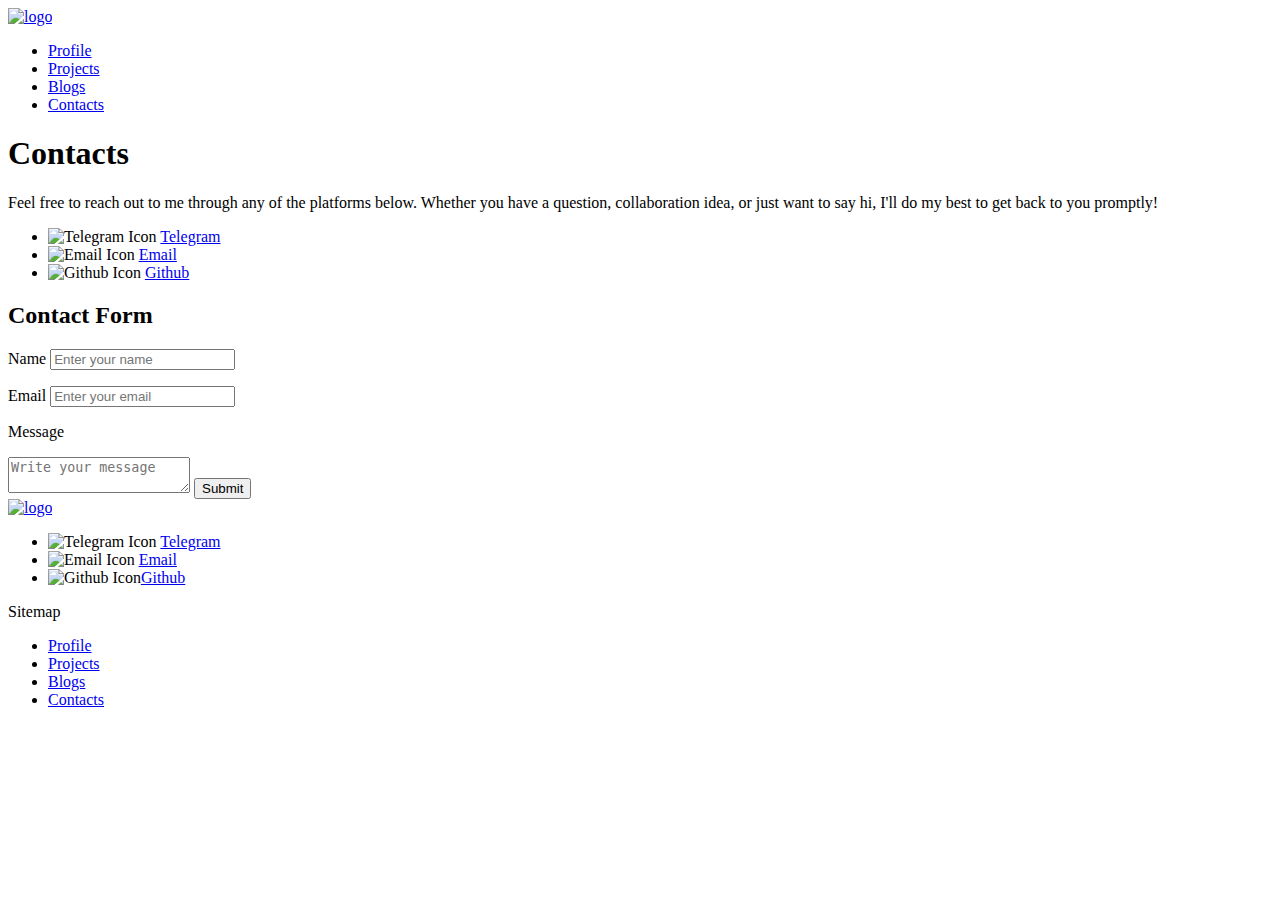
==== src/contact.html @ db8f898f "Finished contacts page Html" ====
<!DOCTYPE html>
<html lang="en">
<head>
    <meta charset="UTF-8">
    <meta name="viewport" content="width=device-width, initial-scale=1.0">
    <title>Contacts</title>
</head>
<body>
    <header class="header">
        <a href="home.html" class="logo-link">
            <img class="logo header-logo" src="/src/images/logo-light.jpg" width="80" alt="logo">
        </a>
        <nav class="header-nav">
            <ul class="header-nav-list">
                <li class="header-nav-list-item"><a href="profile.html">Profile</a></li>
                <li class="header-nav-list-item"><a href="projects.html">Projects</a></li>
                <li class="header-nav-list-item"><a href="blog.html">Blogs</a></li>
                <li class="header-nav-list-item"><a href="contact.html">Contacts</a></li>
            </ul>
        </nav>
    </header>

    <main>
        <h1>Contacts</h1>
        <p>Feel free to reach out to me through any of the platforms below. Whether you have a question, collaboration idea, or just want to say hi, I'll do my best to get back to you promptly!</p>

        <section class="contact-list">
            <ul>
                <li class="contact-list-item"><img src="/src/images/telegram-icon.png" height="30px" alt="Telegram Icon"> <a href="https://t.me/Mendokusai_79" target="_blank" title="@Mendokusai_79">Telegram</a></li>
                <li class="contact-list-item"><img src="/src/images/mail-icon.png" height="30px" alt="Email Icon"> <a href="mailto:login.new.world@gmail.com" title="login.new.world@gmail.com">Email</a></li>
                <li class="contact-list-item"><img src="/src/images/github-icon.png" height="30px" alt="Github Icon"> <a href="https://github.com/Benji-demo/" target="_blank" title="https://github.com/Benji-demo/">Github</a></li>
            </ul>
        </section>

        <section class="contact-form">
            <h2>Contact Form</h2>
            <form>
                <p><label for="name">Name</label>
                <input name="name" type="text" id="name" placeholder="Enter your name" required></p>
                <p><label for="email">Email</label>
                <input name="email" type="email" id="email" placeholder="Enter your email" required></p>
                <p><label for="message">Message</label></p>
                <textarea name="message" id="message" placeholder="Write your message" maxlength=1000 required></textarea>
                <button type="submit">Submit</button>
            </form>
        </section>
    </main>

    <footer>
        <a href="home.html" class="logo-link">
            <img class="logo footer-logo" src="/src/images/logo-dark.jpg" width="80" alt="logo">
        </a>
        <div class="footer-section">
            <ul class="footer-contacts">
                <li><img class="icon" src="/src/images/telegram-icon.png" height="30" alt="Telegram Icon"> <a href="https://t.me/Mendokusai_79" target="_blank" title="@Mendokusai_79">Telegram</a></li>
                <li><img class="icon" src="/src/images/mail-icon.png" height="30" alt="Email Icon"> <a href="mailto:login.new.world@gmail.com" title="login.new.world@gmail.com">Email</a> </li>
                <li><img class="icon" src="/src/images/github-icon.png" height="30" alt="Github Icon"><a href="https://github.com/Benji-demo/" target="_blank" title="https://github.com/Benji-demo/">Github</a> </li>
            </ul>
        </div>
        <div class="footer-nav">
            <p class="footer-nav-title">Sitemap</p>
            <ul class="footer-nav-list">
                <li class="footer-nav-list-item"><a href="profile.html">Profile</a></li>
                <li class="footer-nav-list-item"><a href="projects.html">Projects</a></li>
                <li class="footer-nav-list-item"><a href="blog.html">Blogs</a></li>
                <li class="footer-nav-list-item"><a href="contact.html">Contacts</a></li>
            </ul>
        </div>
    </footer>
</body>
</html>
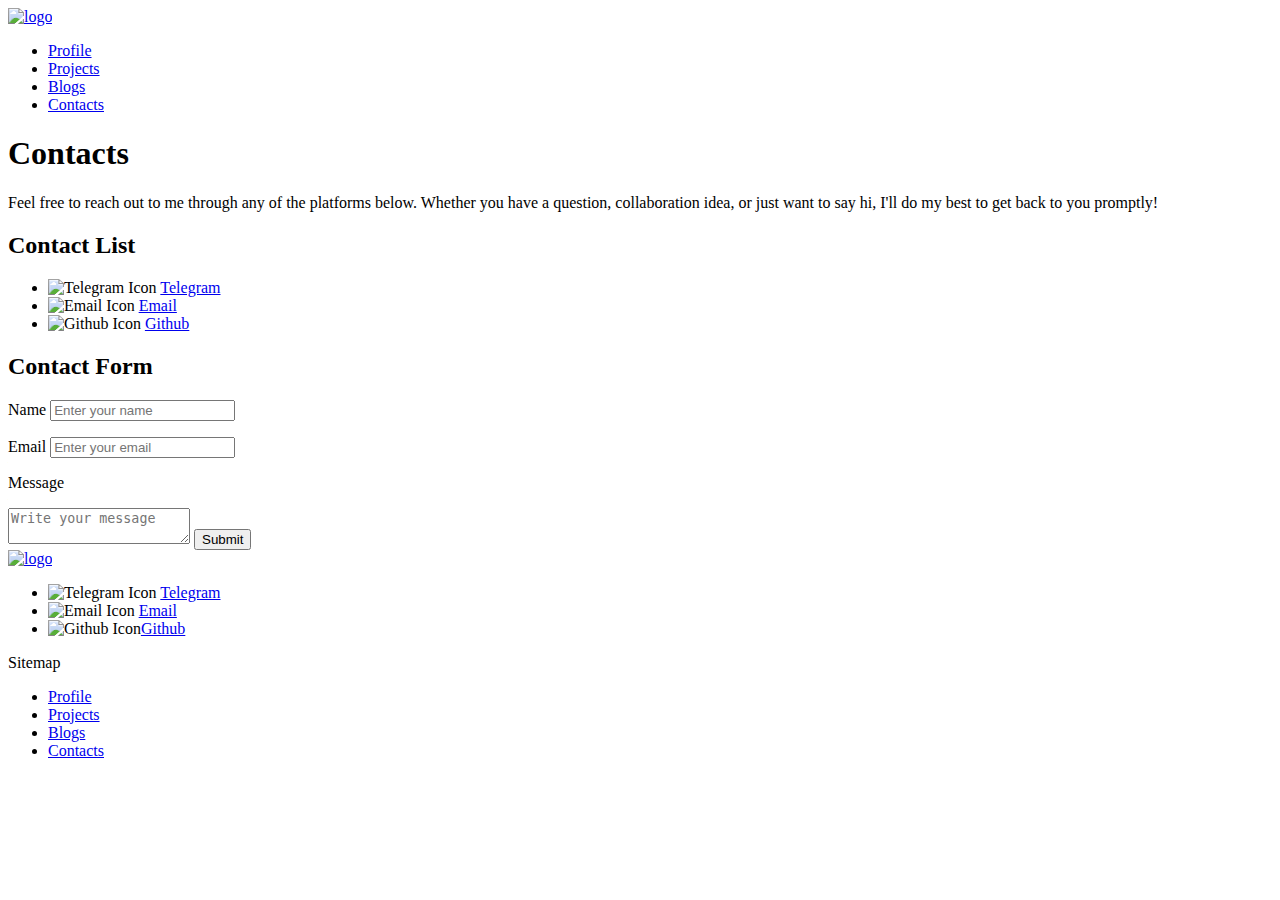
==== commit c9cb56a4: "Finished uplaoding and linking projects, images and videos to the html" ====
--- a/src/contact.html
+++ b/src/contact.html
@@ -25,10 +25,11 @@
         <p>Feel free to reach out to me through any of the platforms below. Whether you have a question, collaboration idea, or just want to say hi, I'll do my best to get back to you promptly!</p>
 
         <section class="contact-list">
+            <h2>Contact List</h2>
             <ul>
-                <li class="contact-list-item"><img src="/src/images/telegram-icon.png" height="30px" alt="Telegram Icon"> <a href="https://t.me/Mendokusai_79" target="_blank" title="@Mendokusai_79">Telegram</a></li>
-                <li class="contact-list-item"><img src="/src/images/mail-icon.png" height="30px" alt="Email Icon"> <a href="mailto:login.new.world@gmail.com" title="login.new.world@gmail.com">Email</a></li>
-                <li class="contact-list-item"><img src="/src/images/github-icon.png" height="30px" alt="Github Icon"> <a href="https://github.com/Benji-demo/" target="_blank" title="https://github.com/Benji-demo/">Github</a></li>
+                <li class="contact-list-item"><img src="/src/images/telegram-icon.png" height="30" alt="Telegram Icon"> <a href="https://t.me/Mendokusai_79" target="_blank" title="@Mendokusai_79">Telegram</a></li>
+                <li class="contact-list-item"><img src="/src/images/mail-icon.png" height="30" alt="Email Icon"> <a href="mailto:login.new.world@gmail.com" title="login.new.world@gmail.com">Email</a></li>
+                <li class="contact-list-item"><img src="/src/images/github-icon.png" height="30" alt="Github Icon"> <a href="https://github.com/Benji-demo/" target="_blank" title="https://github.com/Benji-demo/">Github</a></li>
             </ul>
         </section>
 
@@ -68,4 +69,4 @@
         </div>
     </footer>
 </body>
-</html>
+</html>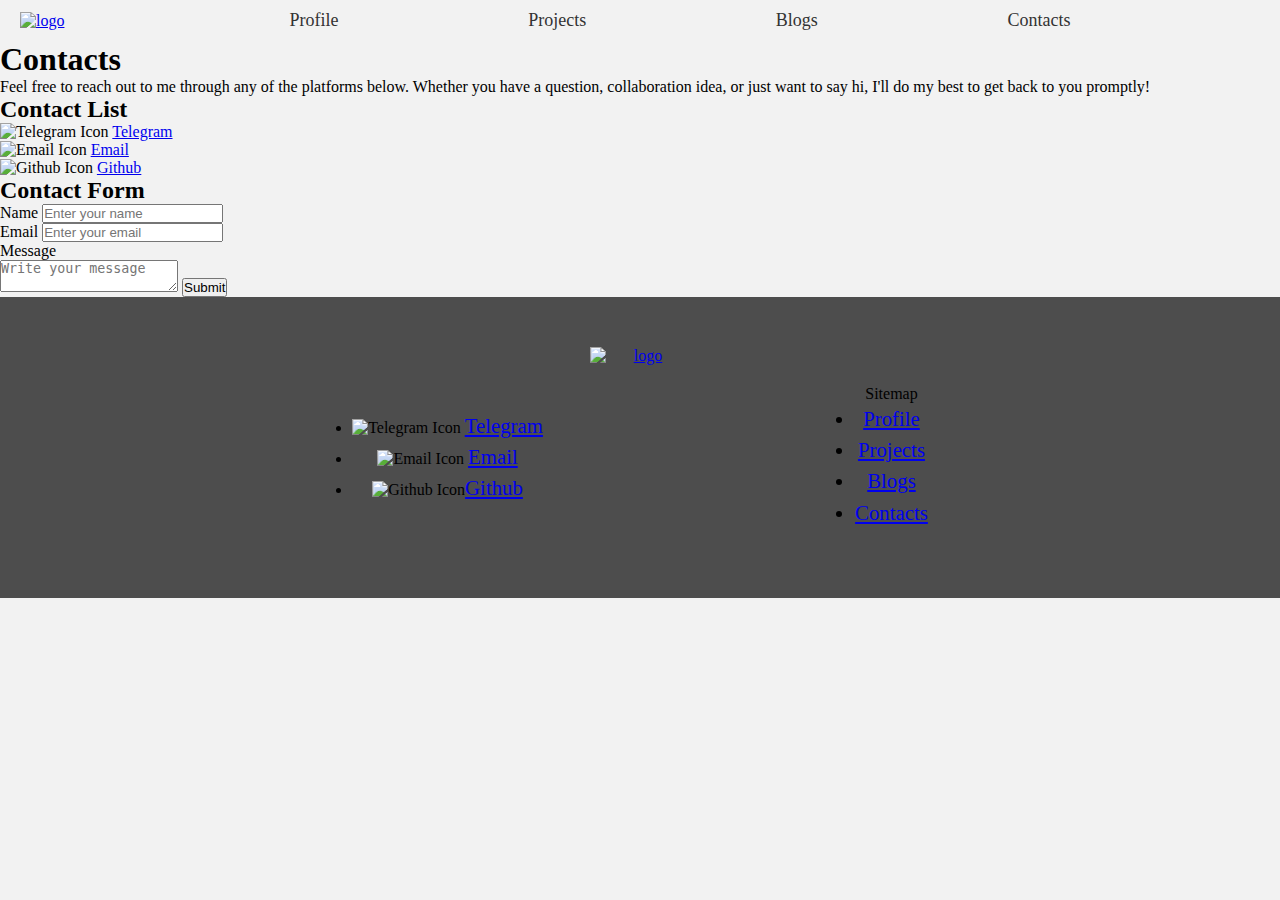
==== commit 9dc1e6fa: "added some styles and edited html classes to incorporate them" ====
--- a/src/contact.html
+++ b/src/contact.html
@@ -3,6 +3,7 @@
 <head>
     <meta charset="UTF-8">
     <meta name="viewport" content="width=device-width, initial-scale=1.0">
+    <link href="styles.css" rel="stylesheet">
     <title>Contacts</title>
 </head>
 <body>
@@ -49,23 +50,25 @@
 
     <footer>
         <a href="home.html" class="logo-link">
-            <img class="logo footer-logo" src="/src/images/logo-dark.jpg" width="80" alt="logo">
+            <img class="logo footer-logo" src="/src/images/logo-dark.jpg" width="100" alt="logo">
         </a>
-        <div class="footer-section">
-            <ul class="footer-contacts">
-                <li><img class="icon" src="/src/images/telegram-icon.png" height="30" alt="Telegram Icon"> <a href="https://t.me/Mendokusai_79" target="_blank" title="@Mendokusai_79">Telegram</a></li>
-                <li><img class="icon" src="/src/images/mail-icon.png" height="30" alt="Email Icon"> <a href="mailto:login.new.world@gmail.com" title="login.new.world@gmail.com">Email</a> </li>
-                <li><img class="icon" src="/src/images/github-icon.png" height="30" alt="Github Icon"><a href="https://github.com/Benji-demo/" target="_blank" title="https://github.com/Benji-demo/">Github</a> </li>
-            </ul>
-        </div>
-        <div class="footer-nav">
-            <p class="footer-nav-title">Sitemap</p>
-            <ul class="footer-nav-list">
-                <li class="footer-nav-list-item"><a href="profile.html">Profile</a></li>
-                <li class="footer-nav-list-item"><a href="projects.html">Projects</a></li>
-                <li class="footer-nav-list-item"><a href="blog.html">Blogs</a></li>
-                <li class="footer-nav-list-item"><a href="contact.html">Contacts</a></li>
-            </ul>
+        <div class="footer-content">
+            <div class="footer-section">
+                <ul class="footer-contacts">
+                    <li><img class="icon" src="/src/images/telegram-icon.png" height="30" alt="Telegram Icon"> <a class="big-text" href="https://t.me/Mendokusai_79" target="_blank" title="@Mendokusai_79">Telegram</a></li>
+                    <li><img class="icon" src="/src/images/mail-icon.png" height="30" alt="Email Icon"> <a class="big-text" href="mailto:login.new.world@gmail.com" title="login.new.world@gmail.com">Email</a> </li>
+                    <li><img class="icon" src="/src/images/github-icon.png" height="30" alt="Github Icon"><a class="big-text" href="https://github.com/Benji-demo/" target="_blank" title="https://github.com/Benji-demo/">Github</a> </li>
+                </ul>
+            </div>
+            <div class="footer-nav">
+                <p class="footer-nav-title">Sitemap</p>
+                <ul class="footer-nav-list">
+                    <li class="footer-nav-list-item big-text"><a href="profile.html">Profile</a></li>
+                    <li class="footer-nav-list-item big-text"><a href="projects.html">Projects</a></li>
+                    <li class="footer-nav-list-item big-text"><a href="blog.html">Blogs</a></li>
+                    <li class="footer-nav-list-item big-text"><a href="contact.html">Contacts</a></li>
+                </ul>
+            </div>
         </div>
     </footer>
 </body>
--- a/src/styles.css
+++ b/src/styles.css
@@ -0,0 +1,220 @@
+*{
+    margin: 0;
+    padding: 0;
+    box-sizing: border-box;
+    
+}
+
+html, body {
+    height: 100%;
+    background-color: #F2F2F2;
+}
+/* 
+.font-normal { 
+    font-family: "sans-serif"; 
+    font-weight: bold; 
+    font-size: 30px; 
+    color: #090; 
+    text-align: center; 
+    font-style: normal; 
+    font-variant: normal; 
+} */
+
+/* reusables */
+.title {
+    font-size: 3rem;
+    margin-bottom: 10px;
+}
+
+.h2 {
+    font-size: 2rem;
+    margin-bottom: 10px;
+}
+
+.big-text {
+    font-size: 1.3rem;
+    max-width: 600px;
+    line-height: 1.5;
+}
+
+.round-border{
+    border-radius: 10px;
+}
+
+.remove-list-style {
+    list-style: none;
+}
+
+
+
+
+
+
+.home-bg-image { 
+    background-image: url("/src/images/img4-gray.jpg");
+    background-size: cover; 
+    background-position: center top; 
+    background-repeat: no-repeat; 
+    min-height: 100vh; 
+    width: 100%; 
+}
+
+/* header is made flex here and it has a link and the list */
+.header {
+    display: flex;
+    align-items: center;
+    padding: 10px 20px;
+    width: 100vw;
+}
+
+.logo-container {
+    flex: 0 0 70vw;
+}
+
+.logo-link{
+    display: inline-flex;
+}
+
+.logo {
+    max-width: 100%;
+    height: auto; 
+}
+
+/* Takes remaining space for nav - link took most space*/
+.header-nav {
+    flex: 1;
+}
+
+/* Nav list item links */
+.header-nav-list {
+    display: flex; 
+    list-style: none; 
+    margin: 0;
+    padding: 0;
+    justify-content: space-evenly;
+}
+
+.header-nav-list-item a {
+    text-decoration: none; 
+    color: #333; 
+    font-size: 18px;
+    font-weight: 500;
+    transition: color 0.3s; /* Hover effect */
+}
+
+.header-nav-list-item a:hover {
+    color: #4d4d4d; 
+}
+
+
+.hero-section {
+    display: flex; /* Centers content vertically and horizontally */
+    flex-direction: column;
+    justify-content: center;
+    align-items: center;
+    text-align: center; /* Centers text */
+    color: #262626; /* Text color for contrast */
+    padding: 220px 20px 200px; /* Optional spacing */
+    margin-left: 30vw;
+}
+
+.hero-title {
+    font-size: 3rem;
+    margin-bottom: 10px;
+}
+
+.hero-description {
+    font-size: 1.2rem;
+    max-width: 600px;
+    line-height: 1.5;
+}
+
+.profile-section {
+    display: flex;
+    flex-direction: row;
+    justify-content: space-evenly;
+    align-items: center;
+    text-align: center;
+    padding: 50px 20px;
+}
+
+.profile-picture {
+    border-radius: 50%;
+    object-fit: cover;
+}
+
+.projects-section {
+    background-color: #737373;
+    display: flex;
+    flex-direction: column;
+    justify-content: center;
+    align-items: center;
+    text-align: center;
+    padding: 50px 20px;
+}
+
+.projects-container {
+    display: flex;
+    justify-content: space-evenly;
+    align-items: center;
+    text-align:start;
+    padding: 20px;
+}
+
+.project-card{
+    padding: 30px;
+}
+.project-card img {
+    width: 100%;
+    height: auto;    
+}
+
+.blogs-section {
+    display: flex;
+    flex-direction: column;
+    justify-content: center;
+    align-items: center;
+    text-align: center;
+    padding: 50px 20px;
+}
+
+.blogs-container {
+    display: flex;
+    flex-wrap: wrap;
+    align-items: center;
+    text-align:start;
+    padding: 0 50px 0 80px;
+}
+
+.blog {
+    padding: 40px;
+    width: 600px;
+}
+
+.blog a{
+    text-decoration: none;
+    color:#262626
+}
+
+footer{
+    background-color: #4D4D4D;
+    text-align: center;
+    padding: 50px 20px;
+}
+
+.footer-content {
+    display: flex;
+    justify-content: space-evenly;
+    align-items: center;
+    text-align: center;
+    padding: 20px;
+}
+
+
+.footer-content{
+
+}
+
+.footer-nav{
+
+}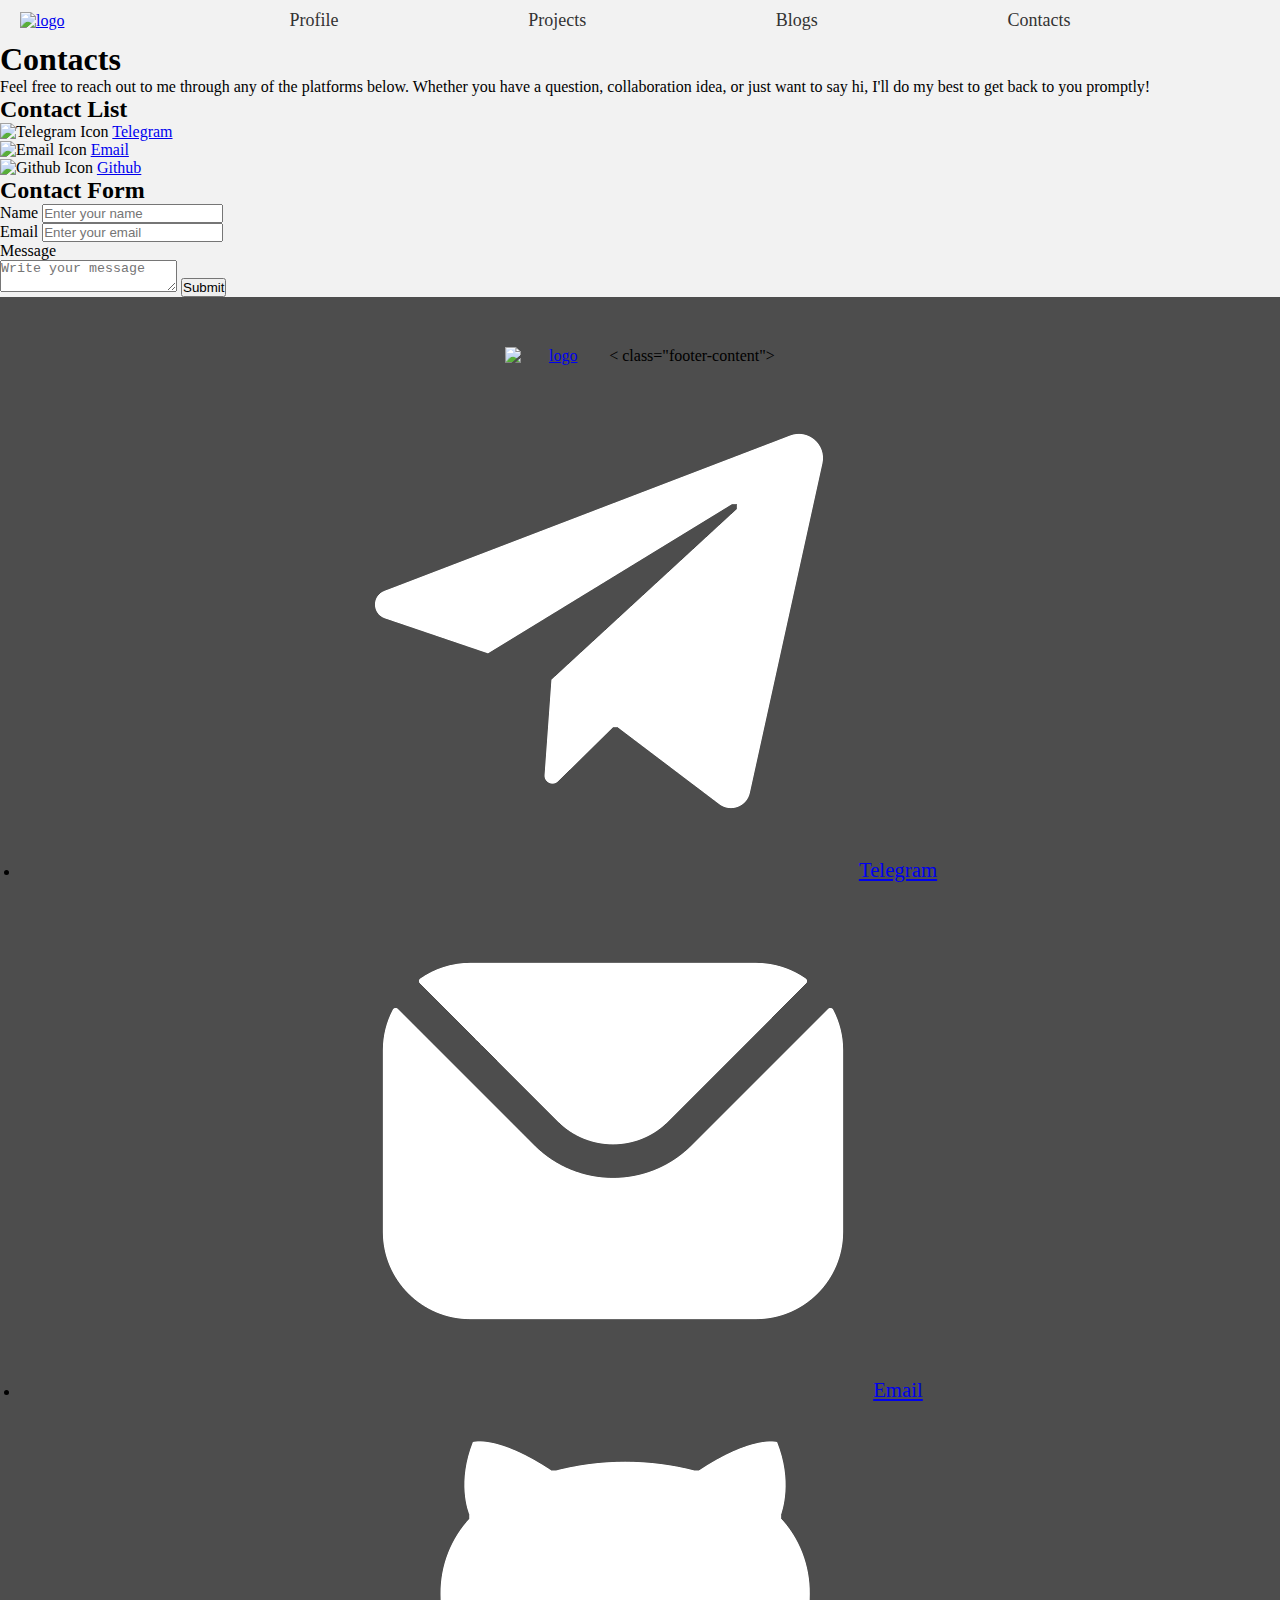
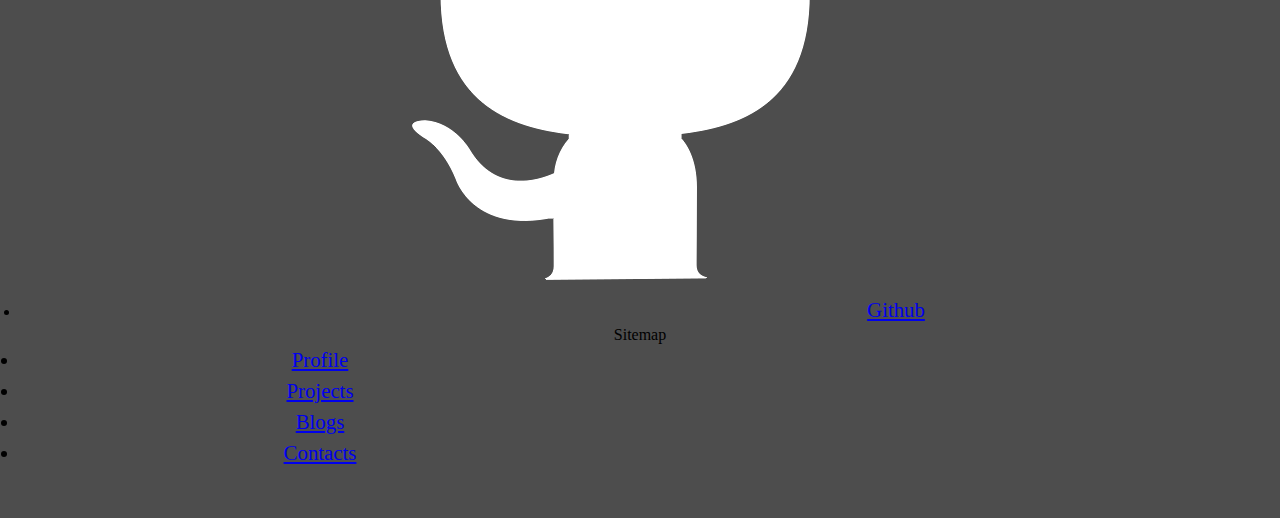
==== commit 250e8073: "footer classes update" ====
--- a/src/contact.html
+++ b/src/contact.html
@@ -52,14 +52,12 @@
         <a href="home.html" class="logo-link">
             <img class="logo footer-logo" src="/src/images/logo-dark.jpg" width="100" alt="logo">
         </a>
-        <div class="footer-content">
-            <div class="footer-section">
+        < class="footer-content">
                 <ul class="footer-contacts">
-                    <li><img class="icon" src="/src/images/telegram-icon.png" height="30" alt="Telegram Icon"> <a class="big-text" href="https://t.me/Mendokusai_79" target="_blank" title="@Mendokusai_79">Telegram</a></li>
-                    <li><img class="icon" src="/src/images/mail-icon.png" height="30" alt="Email Icon"> <a class="big-text" href="mailto:login.new.world@gmail.com" title="login.new.world@gmail.com">Email</a> </li>
-                    <li><img class="icon" src="/src/images/github-icon.png" height="30" alt="Github Icon"><a class="big-text" href="https://github.com/Benji-demo/" target="_blank" title="https://github.com/Benji-demo/">Github</a> </li>
+                    <li><img class="icon" src="/src/images/telegram-icon-light.png" alt="Telegram Icon"> <a class="big-text" href="https://t.me/Mendokusai_79" target="_blank" title="@Mendokusai_79">Telegram</a></li>
+                    <li><img class="icon" src="/src/images/mail-icon-light.png" alt="Email Icon"> <a class="big-text" href="mailto:login.new.world@gmail.com" title="login.new.world@gmail.com">Email</a> </li>
+                    <li><img class="icon" src="/src/images/github-icon-light.png" alt="Github Icon"><a class="big-text" href="https://github.com/Benji-demo/" target="_blank" title="https://github.com/Benji-demo/">Github</a> </li>
                 </ul>
-            </div>
             <div class="footer-nav">
                 <p class="footer-nav-title">Sitemap</p>
                 <ul class="footer-nav-list">
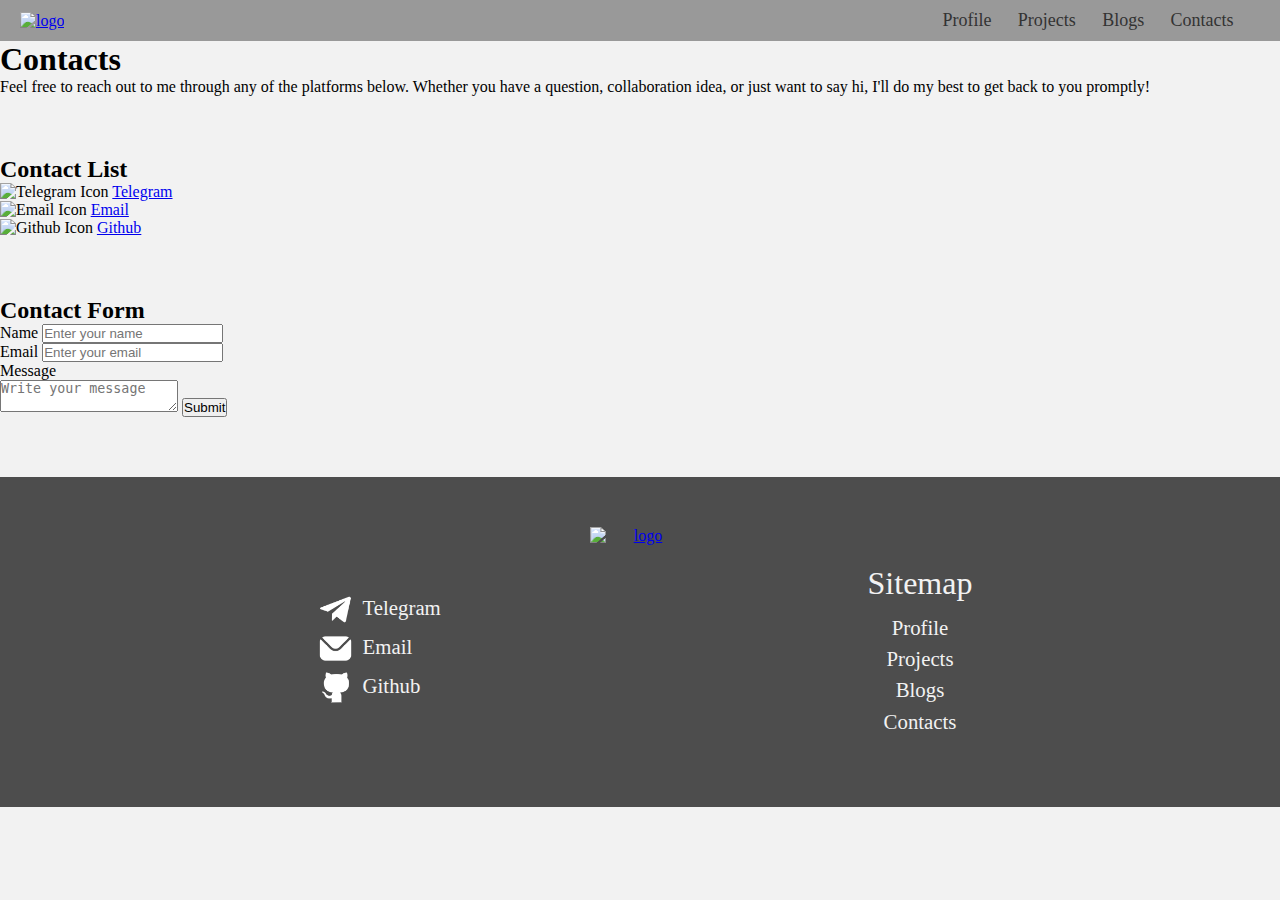
==== commit 4d6eac61: "fixes on header" ====
--- a/src/contact.html
+++ b/src/contact.html
@@ -8,9 +8,11 @@
 </head>
 <body>
     <header class="header">
-        <a href="home.html" class="logo-link">
-            <img class="logo header-logo" src="/src/images/logo-light.jpg" width="80" alt="logo">
-        </a>
+        <div class="logo-container">
+            <a href="home.html" class="logo-container" >
+                <img class="logo header-logo" src="/src/images/logo-dark.jpg" width="80" alt="logo">
+            </a>
+        </div>
         <nav class="header-nav">
             <ul class="header-nav-list">
                 <li class="header-nav-list-item"><a href="profile.html">Profile</a></li>
@@ -52,14 +54,29 @@
         <a href="home.html" class="logo-link">
             <img class="logo footer-logo" src="/src/images/logo-dark.jpg" width="100" alt="logo">
         </a>
-        < class="footer-content">
+        <div class="footer-content">
                 <ul class="footer-contacts">
-                    <li><img class="icon" src="/src/images/telegram-icon-light.png" alt="Telegram Icon"> <a class="big-text" href="https://t.me/Mendokusai_79" target="_blank" title="@Mendokusai_79">Telegram</a></li>
-                    <li><img class="icon" src="/src/images/mail-icon-light.png" alt="Email Icon"> <a class="big-text" href="mailto:login.new.world@gmail.com" title="login.new.world@gmail.com">Email</a> </li>
-                    <li><img class="icon" src="/src/images/github-icon-light.png" alt="Github Icon"><a class="big-text" href="https://github.com/Benji-demo/" target="_blank" title="https://github.com/Benji-demo/">Github</a> </li>
+                    <li>
+                        <div>
+                            <img class="icon" src="/src/images/telegram-icon-light.png" alt="Telegram Icon"> 
+                            <a class="big-text" href="https://t.me/Mendokusai_79" target="_blank" title="@Mendokusai_79">Telegram</a>
+                        </div>
+                    </li>
+                    <li>
+                        <div>
+                            <img class="icon" src="/src/images/mail-icon-light.png" alt="Email Icon"> 
+                            <a class="big-text" href="mailto:login.new.world@gmail.com" title="login.new.world@gmail.com">Email</a>
+                        </div>
+                    </li>
+                    <li>
+                        <div>
+                            <img class="icon" src="/src/images/github-icon-light.png" alt="Github Icon">
+                            <a class="big-text" href="https://github.com/Benji-demo/" target="_blank" title="https://github.com/Benji-demo/">Github</a>
+                        </div>
+                    </li>
                 </ul>
             <div class="footer-nav">
-                <p class="footer-nav-title">Sitemap</p>
+                <p class="footer-nav-title h2">Sitemap</p>
                 <ul class="footer-nav-list">
                     <li class="footer-nav-list-item big-text"><a href="profile.html">Profile</a></li>
                     <li class="footer-nav-list-item big-text"><a href="projects.html">Projects</a></li>
--- a/src/styles.css
+++ b/src/styles.css
@@ -9,6 +9,37 @@
     height: 100%;
     background-color: #F2F2F2;
 }
+
+section{
+    margin: 60px 0;
+}
+
+.container-10{
+    width:83.3vw ;
+    margin: auto;
+}
+
+.container-8{
+    width:66.67vw ;
+    margin: auto;
+}
+
+.container-5{
+    width: 41.67vw;
+    margin: auto;
+    justify-content: center;
+}
+
+.container-4{
+    width: 33.33vw;
+    margin: auto;
+}
+
+.container-3{
+    width: 25vw;
+    margin: auto;
+}
+
 /* 
 .font-normal { 
     font-family: "sans-serif"; 
@@ -60,11 +91,19 @@
 }
 
 /* header is made flex here and it has a link and the list */
-.header {
+.hero-header {
     display: flex;
     align-items: center;
     padding: 10px 20px;
     width: 100vw;
+}
+
+.header {
+    display: flex;
+    align-items: center;
+    padding: 10px 20px;
+    width: 100vw;
+    background-color: #999999;
 }
 
 .logo-container {
@@ -131,11 +170,12 @@
 
 .profile-section {
     display: flex;
-    flex-direction: row;
-    justify-content: space-evenly;
+    justify-content: center;
     align-items: center;
     text-align: center;
     padding: 50px 20px;
+    margin: 60px 0;
+    gap: 10rem;
 }
 
 .profile-picture {
@@ -204,17 +244,102 @@
 
 .footer-content {
     display: flex;
-    justify-content: space-evenly;
-    align-items: center;
-    text-align: center;
+    justify-content: center;
+    align-items: center;
     padding: 20px;
-}
-
-
-.footer-content{
-
-}
-
-.footer-nav{
-
-}+    color: #F2F2F2;
+    gap: 26rem;
+}
+
+
+.footer-contacts{
+    list-style: none;
+}
+
+.footer-contacts li {
+    margin: 0 10px;
+}
+
+.footer-contacts li div {
+    display: inline-flex;
+    width: 124px;
+}
+
+.footer-contacts a {
+    text-decoration: none;
+    color: #F2F2F2;
+}
+
+.footer-contacts img {
+    width: 35px;
+    margin-right: 10px;
+    align-items: center;
+}
+
+
+.footer-nav ul{
+    list-style: none;
+    align-items: center;
+    justify-content: center;
+}
+
+.footer-nav li a {
+    color: #F2F2F2;
+    margin: 0 10px;
+    text-decoration: none;
+}
+
+/* ================  Profile page  ========================== */
+
+.profile-intro{
+    display: flex;
+    align-items: center;
+    justify-content: center;
+    gap: 50px;
+}
+
+.profile-content{
+    width: 600px;
+    text-align: center;
+}
+
+.profile-body{
+    display: flex;
+    justify-content: center;
+    align-items: center;
+    margin: 40px 60px;
+    margin-left: 8.33vw;
+}
+
+.profile-body p{
+    margin: 20px 0px;
+}
+
+.profile-hobbies{
+    flex: 1;
+    margin-left: 12vw;
+
+}
+
+.download-resume{
+    margin-bottom: 60px;
+}
+
+.download-resume a{
+    text-decoration: none;
+    color: #F2F2F2 ;
+}
+
+
+.download-resume p{
+    margin-bottom: 20px;
+}
+
+.button{
+    padding: 0.4rem 0.8rem;
+    background-color:#262626;
+    border-radius: 30px;
+}
+
+/* ================  projects page  ====================== */
+
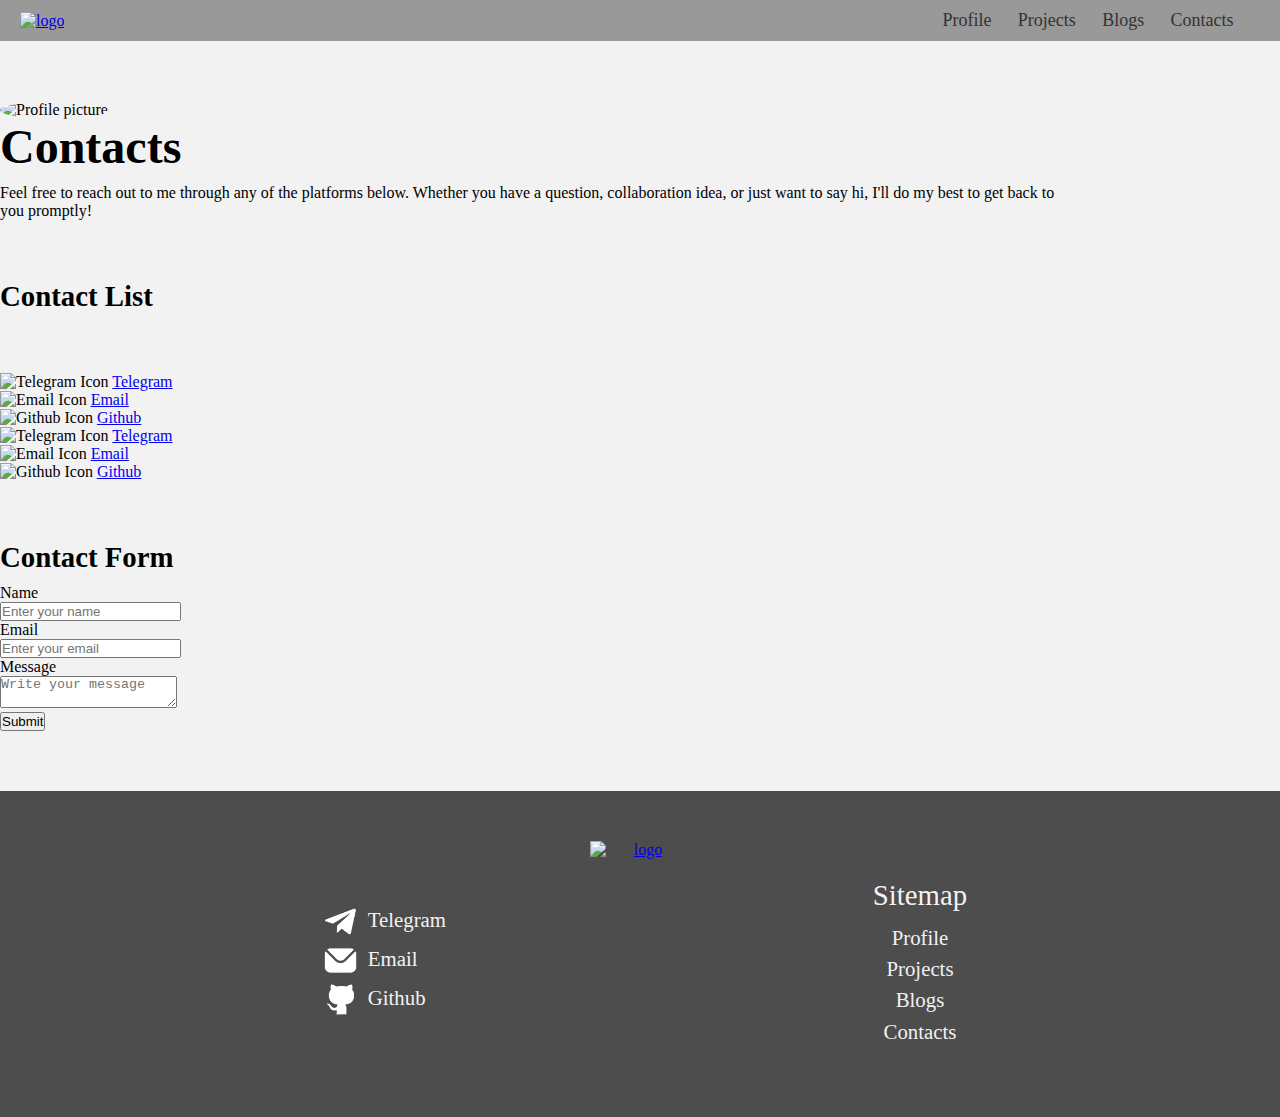
==== commit 4a13e51b: "finished styling" ====
--- a/src/contact.html
+++ b/src/contact.html
@@ -23,28 +23,84 @@
         </nav>
     </header>
 
-    <main>
-        <h1>Contacts</h1>
-        <p>Feel free to reach out to me through any of the platforms below. Whether you have a question, collaboration idea, or just want to say hi, I'll do my best to get back to you promptly!</p>
+    <main class="container-10 m-auto">
+        <section class="contacts-intro">
+            <img class="profile-picture" src="/src/images/img1.jpg" width="300" alt="Profile picture">
+            <div class="contacts-content">
+                <h2 class="title">Contacts</h2>
+                <p>Feel free to reach out to me through any of the platforms below. Whether you have a question, collaboration idea, or just want to say hi, I'll do my best to get back to you promptly!</p>
+            </div>
+        </section>
+        
+        
+        <section class="contact-list">
+            <h2 class="h2">Contact List</h2>
+            <section class="contact-list-container">
+                <ul>
+                    <li class="contact-list-item">
+                        <div>
+                            <img src="/src/images/telegram-icon.png" height="30" alt="Telegram Icon"> <a href="https://t.me/Mendokusai_79" target="_blank" title="@Mendokusai_79">Telegram</a>
+                            
+                        </div>
+                    </li>
+                    <li class="contact-list-item">
+                        <div>
+                            <img src="/src/images/mail-icon.png" height="30" alt="Email Icon"> <a href="mailto:login.new.world@gmail.com" title="login.new.world@gmail.com">Email</a>
+                        </div>
+                    </li>
+                    <li class="contact-list-item">
+                        <div>
+                            <img src="/src/images/github-icon.png" height="30" alt="Github Icon"> <a href="https://github.com/Benji-demo/" target="_blank" title="https://github.com/Benji-demo/">Github</a>
+                        </div>
+                    </li>
+                </ul>
+                
 
-        <section class="contact-list">
-            <h2>Contact List</h2>
-            <ul>
-                <li class="contact-list-item"><img src="/src/images/telegram-icon.png" height="30" alt="Telegram Icon"> <a href="https://t.me/Mendokusai_79" target="_blank" title="@Mendokusai_79">Telegram</a></li>
-                <li class="contact-list-item"><img src="/src/images/mail-icon.png" height="30" alt="Email Icon"> <a href="mailto:login.new.world@gmail.com" title="login.new.world@gmail.com">Email</a></li>
-                <li class="contact-list-item"><img src="/src/images/github-icon.png" height="30" alt="Github Icon"> <a href="https://github.com/Benji-demo/" target="_blank" title="https://github.com/Benji-demo/">Github</a></li>
-            </ul>
+                <ul>
+                    <li class="contact-list-item">
+                        <div>
+                            <img src="/src/images/telegram-icon.png" height="30" alt="Telegram Icon"> <a href="https://t.me/Mendokusai_79" target="_blank" title="@Mendokusai_79">Telegram</a>
+                            
+                        </div>
+                    </li>
+                    <li class="contact-list-item">
+                        <div>
+                            <img src="/src/images/mail-icon.png" height="30" alt="Email Icon"> <a href="mailto:login.new.world@gmail.com" title="login.new.world@gmail.com">Email</a>
+                        </div>
+                    </li>
+                    <li class="contact-list-item">
+                        <div>
+                            <img src="/src/images/github-icon.png" height="30" alt="Github Icon"> <a href="https://github.com/Benji-demo/" target="_blank" title="https://github.com/Benji-demo/">Github</a>
+                        </div>
+                    </li>
+                </ul> 
+            </section>
         </section>
 
         <section class="contact-form">
-            <h2>Contact Form</h2>
+            <h2 class="h2">Contact Form</h2>
             <form>
-                <p><label for="name">Name</label>
-                <input name="name" type="text" id="name" placeholder="Enter your name" required></p>
-                <p><label for="email">Email</label>
-                <input name="email" type="email" id="email" placeholder="Enter your email" required></p>
-                <p><label for="message">Message</label></p>
-                <textarea name="message" id="message" placeholder="Write your message" maxlength=1000 required></textarea>
+                <div class="name-email">
+                    <div class="input-group container-5">
+                        <p>
+                            <label for="name">Name</label>
+                        </p>
+                            <input name="name" type="text" id="name" placeholder="Enter your name" required>
+                    </div>
+                    <div class="input-group container-5">
+                        <p>
+                            <label for="email">Email</label>
+                        </p>
+                        <input name="email" type="email" id="email" placeholder="Enter your email" required>
+                    </div>
+                </div>
+
+                <div>
+                    <div class="input-group container-10 m-auto">
+                        <p><label for="message">Message</label></p>
+                        <textarea name="message" id="message" placeholder="Write your message" maxlength=1000 required></textarea>
+                    </div>
+                </div>
                 <button type="submit">Submit</button>
             </form>
         </section>
--- a/src/styles.css
+++ b/src/styles.css
@@ -16,28 +16,37 @@
 
 .container-10{
     width:83.3vw ;
-    margin: auto;
+    /* margin: auto; */
 }
 
 .container-8{
     width:66.67vw ;
-    margin: auto;
+    /* margin: auto; */
 }
 
 .container-5{
     width: 41.67vw;
-    margin: auto;
+    /* margin: auto; */
     justify-content: center;
 }
 
 .container-4{
     width: 33.33vw;
-    margin: auto;
+    /* margin: auto; */
 }
 
 .container-3{
     width: 25vw;
-    margin: auto;
+    /* margin: auto; */
+}
+
+.container-2{
+    width: 16.33vw;
+    /* margin: auto; */
+}
+
+.text-center{
+    text-align: center;
 }
 
 /* 
@@ -58,7 +67,7 @@
 }
 
 .h2 {
-    font-size: 2rem;
+    font-size: 1.8rem;
     margin-bottom: 10px;
 }
 
@@ -343,3 +352,47 @@
 
 /* ================  projects page  ====================== */
 
+.projects{
+    margin-top: 50px;
+}
+
+.prised-proj{
+    margin: auto;
+}
+
+.prised-proj{
+    display: flex;
+    align-items: center ;
+    justify-content: center;
+}
+
+.project-card img{
+    border-radius: 12px;
+    margin-right: 10px;
+}
+
+.projects-content{
+    display: flex;
+    align-items: start;
+    margin-left: 8.33vw;
+    flex-wrap: wrap;
+}
+
+.project-tag{
+    display: none;
+}
+
+/* Media query for larger screens (min-width: 768px)
+@media (min-width: 768px) {
+    .tags {
+        display: block;
+    }
+} */
+
+.project-card a{
+    text-decoration: none;
+    color: #262626;
+}
+
+
+/* ================  blogs page  ====================== */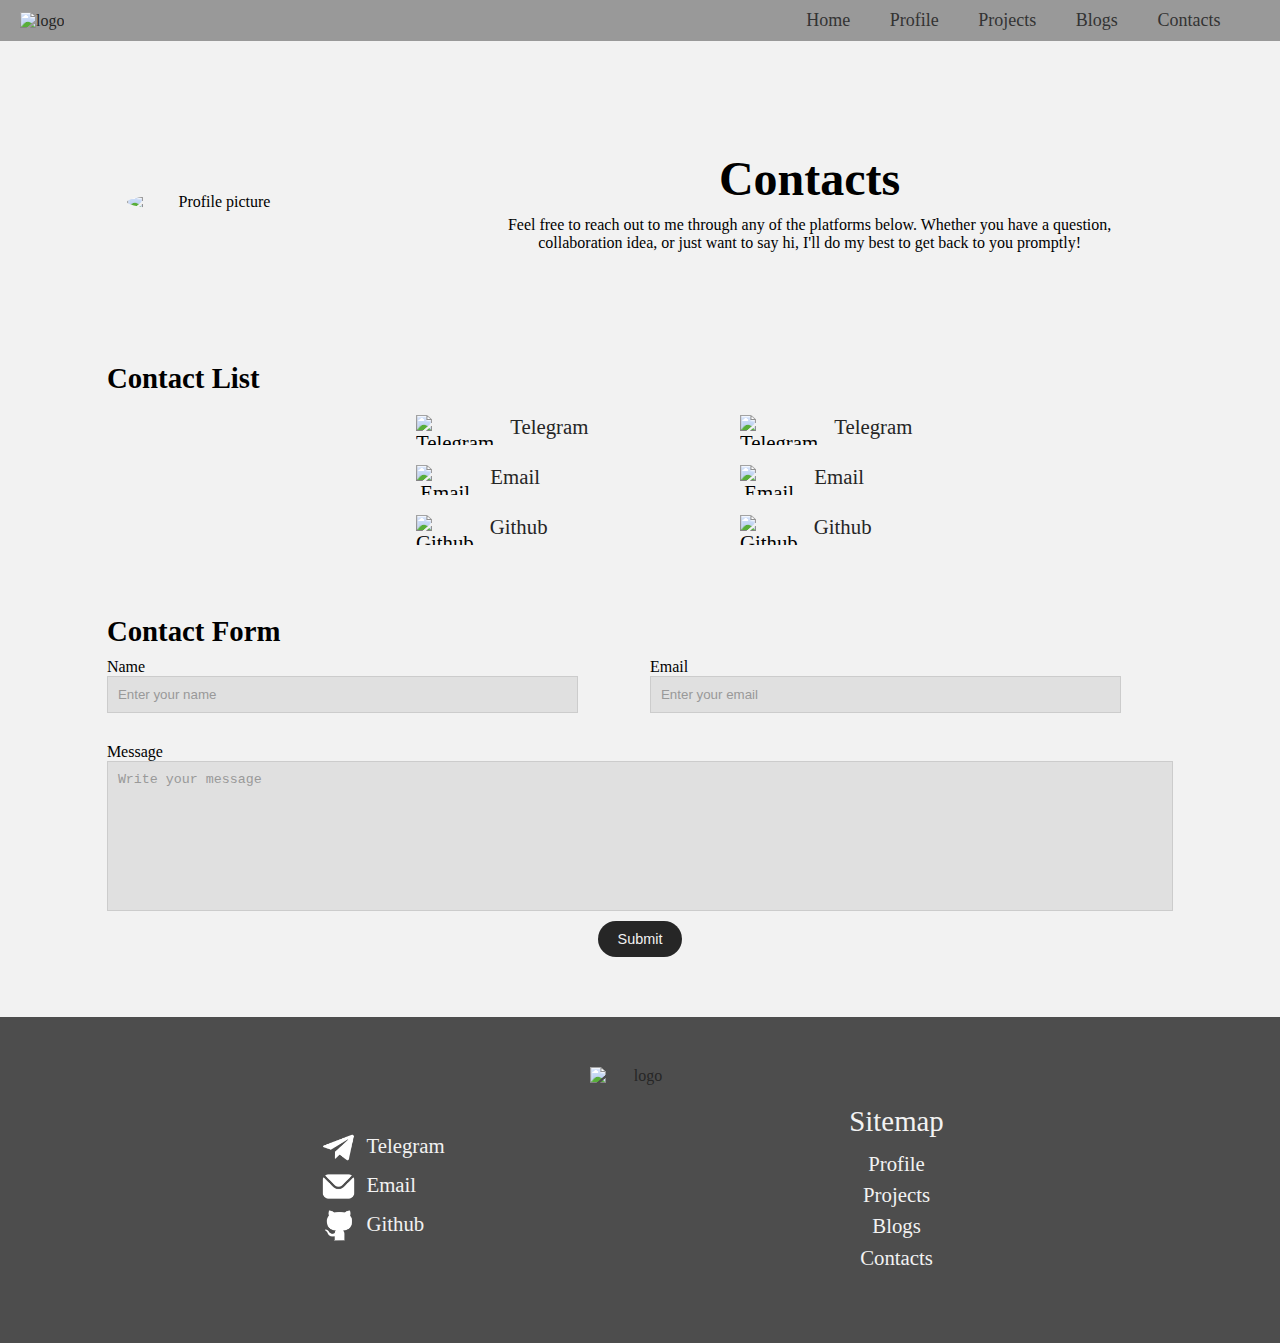
==== commit e0bd6aea: "Finished making responsive to tablet protrate" ====
--- a/src/contact.html
+++ b/src/contact.html
@@ -7,14 +7,15 @@
     <title>Contacts</title>
 </head>
 <body>
-    <header class="header">
-        <div class="logo-container">
+    <header class="container-12 header">
+        <div class="container-7">
             <a href="home.html" class="logo-container" >
                 <img class="logo header-logo" src="/src/images/logo-dark.jpg" width="80" alt="logo">
             </a>
         </div>
-        <nav class="header-nav">
+        <nav class="header-nav container-5 m-auto">
             <ul class="header-nav-list">
+                <li class="header-nav-list-item"><a href="home.html">Home</a></li>
                 <li class="header-nav-list-item"><a href="profile.html">Profile</a></li>
                 <li class="header-nav-list-item"><a href="projects.html">Projects</a></li>
                 <li class="header-nav-list-item"><a href="blog.html">Blogs</a></li>
@@ -25,7 +26,7 @@
 
     <main class="container-10 m-auto">
         <section class="contacts-intro">
-            <img class="profile-picture" src="/src/images/img1.jpg" width="300" alt="Profile picture">
+            <img id="contacts-pfp" class="profile-picture" src="/src/images/img1.jpg" width="300" alt="Profile picture">
             <div class="contacts-content">
                 <h2 class="title">Contacts</h2>
                 <p>Feel free to reach out to me through any of the platforms below. Whether you have a question, collaboration idea, or just want to say hi, I'll do my best to get back to you promptly!</p>
@@ -106,11 +107,13 @@
         </section>
     </main>
 
-    <footer>
+    <footer class="container-12 m-auto">
         <a href="home.html" class="logo-link">
             <img class="logo footer-logo" src="/src/images/logo-dark.jpg" width="100" alt="logo">
         </a>
-        <div class="footer-content">
+
+        <div class="container-10 m-auto footer-content">
+            <div class="container-4 m-auto">
                 <ul class="footer-contacts">
                     <li>
                         <div>
@@ -131,7 +134,9 @@
                         </div>
                     </li>
                 </ul>
-            <div class="footer-nav">
+
+            </div>
+            <div class="footer-nav container-4 m-auto">
                 <p class="footer-nav-title h2">Sitemap</p>
                 <ul class="footer-nav-list">
                     <li class="footer-nav-list-item big-text"><a href="profile.html">Profile</a></li>
--- a/src/styles.css
+++ b/src/styles.css
@@ -24,6 +24,15 @@
     /* margin: auto; */
 }
 
+.container-7{
+    width:58.33vw ;
+    /* margin: auto; */
+}
+.container-6{
+    width:50vw ;
+    /* margin: auto; */
+}
+
 .container-5{
     width: 41.67vw;
     /* margin: auto; */
@@ -49,16 +58,9 @@
     text-align: center;
 }
 
-/* 
-.font-normal { 
-    font-family: "sans-serif"; 
-    font-weight: bold; 
-    font-size: 30px; 
-    color: #090; 
-    text-align: center; 
-    font-style: normal; 
-    font-variant: normal; 
-} */
+.m-auto{
+    margin: auto;
+}
 
 /* reusables */
 .title {
@@ -93,7 +95,7 @@
 .home-bg-image { 
     background-image: url("/src/images/img4-gray.jpg");
     background-size: cover; 
-    background-position: center top; 
+    background-position: right top; 
     background-repeat: no-repeat; 
     min-height: 100vh; 
     width: 100%; 
@@ -115,9 +117,6 @@
     background-color: #999999;
 }
 
-.logo-container {
-    flex: 0 0 70vw;
-}
 
 .logo-link{
     display: inline-flex;
@@ -219,10 +218,6 @@
 }
 
 .blogs-section {
-    display: flex;
-    flex-direction: column;
-    justify-content: center;
-    align-items: center;
     text-align: center;
     padding: 50px 20px;
 }
@@ -235,12 +230,11 @@
     padding: 0 50px 0 80px;
 }
 
-.blog {
+.blogs-container div {
     padding: 40px;
-    width: 600px;
-}
-
-.blog a{
+}
+
+.blog-sample a{
     text-decoration: none;
     color:#262626
 }
@@ -253,11 +247,8 @@
 
 .footer-content {
     display: flex;
-    justify-content: center;
-    align-items: center;
     padding: 20px;
     color: #F2F2F2;
-    gap: 26rem;
 }
 
 
@@ -284,7 +275,6 @@
     margin-right: 10px;
     align-items: center;
 }
-
 
 .footer-nav ul{
     list-style: none;
@@ -316,8 +306,6 @@
     display: flex;
     justify-content: center;
     align-items: center;
-    margin: 40px 60px;
-    margin-left: 8.33vw;
 }
 
 .profile-body p{
@@ -327,7 +315,6 @@
 .profile-hobbies{
     flex: 1;
     margin-left: 12vw;
-
 }
 
 .download-resume{
@@ -395,4 +382,351 @@
 }
 
 
-/* ================  blogs page  ====================== */+/* ================  blogs page  ====================== */
+
+.blog-intro{
+    display: flex;
+    margin-left: 8.33vw;
+    margin-top: 60px;
+    margin-bottom: 60px;
+    gap: 30px;
+    justify-content: start;
+    align-items: center;
+}
+
+
+/* Style the table */
+table {
+    margin-left: 8.33vw;
+    width: 83.33vw;
+    border-collapse: collapse;
+    font-size: 1em;
+    min-width: 400px;
+    box-shadow: 0 0 20px #26262626;
+    border-radius: 12px;
+}
+
+thead tr {
+    background-color: #999999;
+    color: #ffffff;
+    text-align: left;
+    font-weight: bold;
+}
+
+th, td {
+    padding: 12px 15px;
+}
+
+tbody tr {
+    border-bottom: 1px solid #dddddd;
+}
+
+tbody tr:nth-of-type(even) {
+    background-color: #f3f3f3;
+}
+
+tbody tr:last-of-type {
+    border-bottom: 2px solid #009879;
+}
+
+/* Style links */
+a {
+    color: #262626;
+    text-decoration: none;
+}
+
+a:hover {
+    text-decoration: underline;
+    color: #737373;
+}
+
+
+.blog {
+    padding: 20px;
+    width: 83.33vw;
+    margin-left: 8.33vw;
+}
+
+.blog-list article .tags{
+    padding: 20px 0;
+}
+
+
+/* ================  contact page  ====================== */
+.contacts-intro {
+    display: flex;
+    justify-content: center;
+    align-items: center;
+    text-align: center;
+    padding: 50px 20px;
+    margin: 60px 0;
+    gap: 10rem;
+}
+
+.contact-list-container {
+    display: flex;
+    justify-content: center;
+    align-items: center;
+    text-align: center;
+    margin: 10px 0;
+    gap: 10rem;
+}
+
+.contact-list-item {
+    margin-top: 10px;
+    font-size: 1.3em;
+    list-style: none;
+    align-items: center;
+    justify-content: center;
+    padding: 0 20px ;
+}
+
+
+.contact-list-container li div {
+    display: inline-flex;
+    width: 124px;
+}
+
+.contact-list-container a {
+    margin-left: 1rem;
+}
+
+
+.contact-form form {
+    display: flex;
+    flex-direction: column;
+}
+
+.contact-form form div {
+    display: flex;
+    justify-content: center;
+}
+
+.name-email {
+    display: flex;
+    align-items: center;
+    gap: 20px;
+    margin-bottom: 20px;
+}
+
+.input-group{
+    display: flex;
+    flex-direction: column;
+}
+
+.input-group input, .input-group textarea {
+    width: 90%;
+    padding: 10px;
+    border: 1px solid #cccccc;
+    background-color: #e0e0e0;
+    box-sizing: border-box;
+    margin-bottom: 10px;
+
+}
+
+.input-group input::placeholder,
+.input-group textarea::placeholder {
+    color: #999999;
+}
+
+.contact-form form textarea {
+    width: 100%;
+    resize: none;
+    height: 150px;
+}
+
+
+.contact-form form button {
+    margin: 0 auto;
+    padding: 10px 20px;
+    font-size: 0.9em;
+    color: #f2f2f2;
+    background-color: #262626;
+    border: none;
+    border-radius: 20px;
+}
+
+.contact-form form button:hover {
+    background-color: #737373;
+}
+
+
+/* Tablet - LandScape */
+@media (max-width: 1024px) {
+    /* ====================   Home   ========================= */
+        .container-7{
+            width: 50vw;
+        }
+    
+        .title {
+            font-size: 2.5rem;
+            margin-bottom: 10px;
+        }
+    
+        .h2 {
+            font-size: 1.7rem;
+            margin-bottom: 10px;
+        }
+    
+        .home-bg-image{
+        background-image: url("/src/images/img4-gray.jpg");
+        background-size:unset; 
+        background-position: right top; 
+    
+        min-height: 50vh; 
+        width: 100%; 
+        }
+    
+        .hero-section{
+            margin: auto;
+        }
+    
+        .profile-section {
+            padding: 10rem 2rem;
+            gap:5rem;
+        }
+    
+    
+        #proj-2 {
+            order: 1;
+        }
+    
+        #proj-1 {
+            order: 2;
+        }
+    
+        #proj-3{
+            display: none;
+        }
+    
+        #blog-3{
+            display: none;
+        }
+    
+        .blogs-container {
+            display: flex;
+            flex-wrap: nowrap;
+            align-items: center;
+            text-align:start;
+        }
+        
+        .blogs-container div {
+            padding: 30px;
+        }
+    
+    /* ================== Profile ========================== */
+    
+        #aboutme{
+            order: 2;
+        }
+    
+        #hobbies{
+            order: 1;
+        }
+    
+        .profile-hobbies{
+            margin-left: 0;
+        }
+    
+        .download-resume{
+            display:flex ;
+            justify-content: center;
+            align-items: center;
+            width: 70vw;
+        }
+    
+        .download-resume .button{
+            margin-left: 1rem;
+        }
+    
+    /* ================== Projects ========================== */
+        .display-flex{
+            display: flex;
+            margin: auto;
+            width: 83.33vw;
+            justify-content: center;
+            align-items: center;
+            margin-top: 4rem;
+        }
+    
+    /* ===================== Blogs ======================= */
+    .blog-list{
+        display: flex;
+        flex-wrap: wrap;
+        margin-top: 2rem;
+    }
+
+    .blog {
+        padding: 20px;
+        width: 41.67vw;
+    }
+    
+    /* ===================== Contacts ======================= */
+    #contacts-pfp{
+        display: none;
+    }
+}
+
+
+/* Tablet - Protrate */
+@media (max-width: 768px) {
+    /* .hero-section {
+        padding: 100px 20px;
+    }
+
+    .profile-section, .projects-section, .contacts-intro {
+        flex-direction: column;
+        gap: 2rem;
+    }
+
+    .projects-container, .blogs-container {
+        flex-direction: column;
+    }
+
+    .project-card, .blogs-container div {
+        width: 100%;
+    }
+
+    .footer-content {
+        flex-direction: column;
+        gap: 1rem;
+    } */
+}
+
+    /* Phone - Portrait  */
+    @media (max-width: 390px) {
+        /* .hero-title {
+            font-size: 2rem;
+        }
+    
+        .hero-description, .big-text {
+            font-size: 1rem;
+        }
+    
+        .title {
+            font-size: 2rem;
+        }
+    
+        .h2 {
+            font-size: 1.5rem;
+        }
+    
+        .profile-content {
+            width: 100%;
+        }
+    
+        .contact-list-item {
+            font-size: 0.9em;
+        }
+    
+        .contact-form form button {
+            width: 100%;
+        } */
+    }
+    
+    /* phone landscape */
+    @media (max-width: 768px) and (orientation: landscape) {
+        /* Your styles for phone landscape go here */
+    
+    }
+    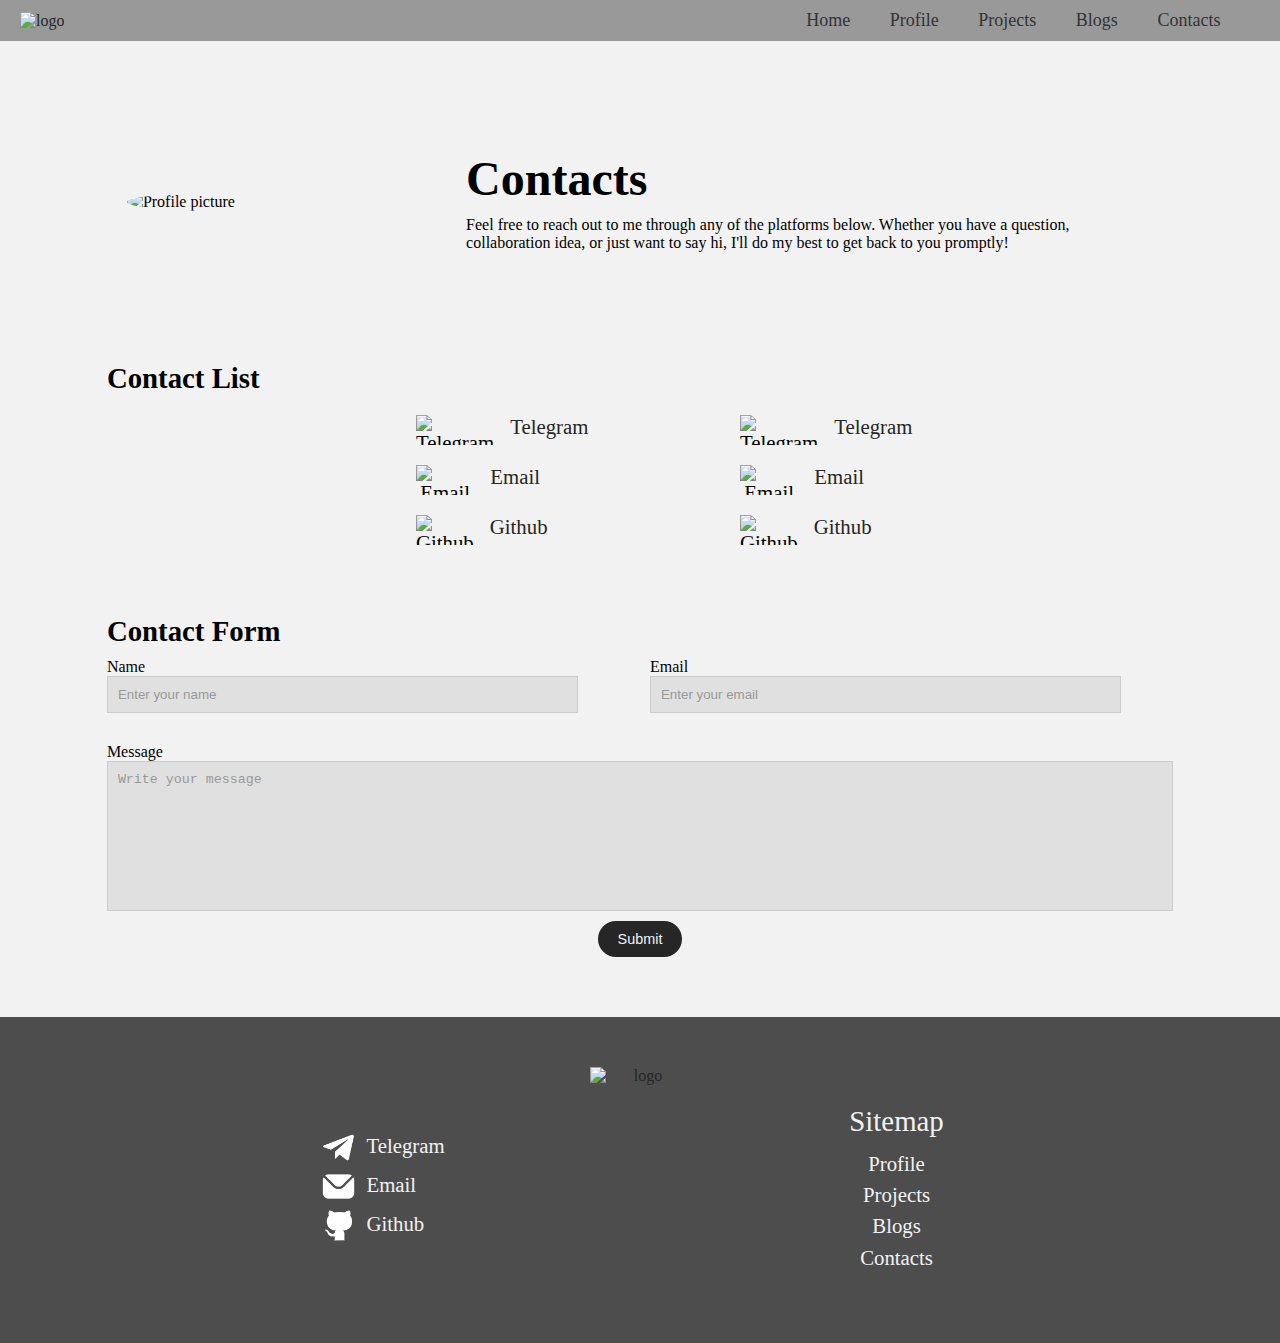
==== commit f2f86d9b: "Merge pull request #1 from Benji-demo/final" ====
--- a/src/contact.html
+++ b/src/contact.html
@@ -13,6 +13,11 @@
                 <img class="logo header-logo" src="/src/images/logo-dark.jpg" width="80" alt="logo">
             </a>
         </div>
+        <button class="hamburger-menu" aria-label="Toggle navigation">
+            <span class="bar"></span>
+            <span class="bar"></span>
+            <span class="bar"></span>
+        </button>
         <nav class="header-nav container-5 m-auto">
             <ul class="header-nav-list">
                 <li class="header-nav-list-item"><a href="home.html">Home</a></li>
@@ -35,9 +40,36 @@
         
         
         <section class="contact-list">
-            <h2 class="h2">Contact List</h2>
+            <h2 id="contact-list-h" class="h2">Contact List</h2>
             <section class="contact-list-container">
-                <ul>
+                <ul id="ul-1">
+                    <li class="contact-list-item">
+                        <div>
+                            <a href="https://t.me/Mendokusai_79" target="_blank" title="@Mendokusai_79"><img src="/src/images/telegram-icon.png" height="45" alt="Telegram Icon"></a>
+                            
+                        </div>
+                    </li>
+
+                    <li>
+                        <div>
+                            <a href="mailto:login.new.world@gmail.com" title="login.new.world@gmail.com"><img src="/src/images/mail-icon.png" height="45" alt="Email Icon"></a>
+                        </div>
+                    </li>
+
+                    <li class="contact-list-item">
+                        <div>
+                            <a href="https://t.me/Mendokusai_79" target="_blank" title="@Mendokusai_79"><img src="/src/images/telegram-icon.png" height="45" alt="Telegram Icon"></a>
+                            
+                        </div>
+                    </li>
+
+                    <li>
+                        <div>
+                            <a href="https://github.com/Benji-demo/" target="_blank" title="https://github.com/Benji-demo/"><img src="/src/images/github-icon.png" height="45" alt="Github Icon"></a>
+                        </div>
+                    </li>
+                </ul>
+                <ul id="ul-2">
                     <li class="contact-list-item">
                         <div>
                             <img src="/src/images/telegram-icon.png" height="30" alt="Telegram Icon"> <a href="https://t.me/Mendokusai_79" target="_blank" title="@Mendokusai_79">Telegram</a>
@@ -57,7 +89,7 @@
                 </ul>
                 
 
-                <ul>
+                <ul id="ul-3">
                     <li class="contact-list-item">
                         <div>
                             <img src="/src/images/telegram-icon.png" height="30" alt="Telegram Icon"> <a href="https://t.me/Mendokusai_79" target="_blank" title="@Mendokusai_79">Telegram</a>
@@ -147,5 +179,6 @@
             </div>
         </div>
     </footer>
+    <script src="script.js"></script>
 </body>
 </html>--- a/src/styles.css
+++ b/src/styles.css
@@ -117,6 +117,25 @@
     background-color: #999999;
 }
 
+.hamburger-menu {
+    display: none;
+    flex-direction: column;
+    gap: 5px;
+    background: none;
+    border: none;
+    cursor: pointer;
+    position: absolute;
+    right: 1rem;
+    top: 15px;
+}
+
+.hamburger-menu .bar {
+    width: 25px;
+    height: 3px;
+    background-color: #333;
+    border-radius: 5px;
+}
+
 
 .logo-link{
     display: inline-flex;
@@ -165,6 +184,11 @@
     margin-left: 30vw;
 }
 
+#Profile-def{
+    padding: 20px;
+    display: none;
+}
+
 .hero-title {
     font-size: 3rem;
     margin-bottom: 10px;
@@ -339,6 +363,10 @@
 
 /* ================  projects page  ====================== */
 
+#old_sage-as-norm{
+    display: none;
+}
+
 .projects{
     margin-top: 50px;
 }
@@ -369,12 +397,6 @@
     display: none;
 }
 
-/* Media query for larger screens (min-width: 768px)
-@media (min-width: 768px) {
-    .tags {
-        display: block;
-    }
-} */
 
 .project-card a{
     text-decoration: none;
@@ -451,13 +473,22 @@
     padding: 20px 0;
 }
 
+.tags{
+    color: #4d4d4d;
+}
+
 
 /* ================  contact page  ====================== */
+
+#ul-1 {
+    display: none;
+}
+
 .contacts-intro {
     display: flex;
     justify-content: center;
     align-items: center;
-    text-align: center;
+    text-align: start;
     padding: 50px 20px;
     margin: 60px 0;
     gap: 10rem;
@@ -665,68 +696,537 @@
     #contacts-pfp{
         display: none;
     }
+
+    .tags{
+        color: #4d4d4d;
+    }
 }
 
 
 /* Tablet - Protrate */
 @media (max-width: 768px) {
-    /* .hero-section {
-        padding: 100px 20px;
-    }
-
-    .profile-section, .projects-section, .contacts-intro {
+    .container-5{
+        width: 83.33vw;
+    }
+
+    .container-7{
+        width:24vw;
+    }
+
+    #hero-header-nav {
+        display: none; 
         flex-direction: column;
+        position: absolute;
+        top: 60px;
+        right: 0px;
+        background-color: #f2f2f2;
+        box-shadow: 0 2px 5px rgba(0, 0, 0, 0.1);
+        border-radius: 5px;
+        width: 200px;
+        z-index: 10;
+    }
+
+    #hero-header-nav .header-nav-list-item {
+        padding: 0.5rem 1rem;
+    }
+
+    #hero-header-nav .header-nav-list-item a {
+        text-decoration: none;
+        display: block; 
+        width: 100%;
+    }
+
+    #hero-header-nav .header-nav-list-item a:hover {
+        background-color: #f2f2f2;
+    }
+
+    #hero-header-nav.show {
+        display: flex;
+    }
+
+    #hero-header-nav .header-nav-list {
+        flex-direction: column;
+        padding: 10px 0;
+    }
+
+    #hero-header .hamburger-menu {
+        display: flex; 
+    }
+    
+
+    .hero-section{
+        width: 66.64vw;
+        margin: auto;
+    }
+
+    .profile-section {
+        padding: 50px 10px;
         gap: 2rem;
     }
 
-    .projects-container, .blogs-container {
+
+    .blogs-container {
+        display: flex;
+        flex-wrap: wrap;
+        align-items: center;
+        text-align:start;
+    }
+    
+    .blogs-container div {
+        padding: 30px;
+    }
+
+    #Profile-def{
+        display: block;
+    }
+
+    .profile-intro{
+        display: flex;
         flex-direction: column;
     }
 
-    .project-card, .blogs-container div {
-        width: 100%;
-    }
-
-    .footer-content {
+    .profile-content{
+        width: 83.33vw;
+    }
+
+    .profile-body{
+        display: flex;
         flex-direction: column;
-        gap: 1rem;
-    } */
-}
+        align-items: center;
+        justify-content: center;
+    }
+
+    .download-resume{
+        margin-bottom: 60px;
+        display: flex;
+        flex-direction: column;
+        align-items: start;
+    }
+
+    .download-resume .button{
+        margin-left: 0rem;
+    }
+
+    /* ================== Projects ========================== */
+    .display-flex{
+        display: flex;
+        margin: auto;
+        width: 83.33vw;
+        justify-content: center;
+        align-items: center;
+        margin-top: 4rem;
+    }
+
+    .project-card{
+        width: 43.1vw;
+    }
+
+    .blog-list{
+        display: flex;
+        flex-wrap: wrap;
+        margin-top: 2rem;
+    }
+
+    .blog {
+        padding: 20px;
+        width: 83.33vw;
+    }
+
+    .contacts-content{
+        text-align: start;
+    }
+
+    .contacts-content h2{
+        text-align: center;
+    }
+
+    #ul-2, #ul-3 {
+        display: none;
+    }
+
+    #ul-1 {
+        display: flex;
+        list-style: none ;
+        justify-content: center;
+        align-items: center;
+    }
+
+    .tags{
+        color: #4d4d4d;
+    }
+}
+
 
     /* Phone - Portrait  */
-    @media (max-width: 390px) {
-        /* .hero-title {
-            font-size: 2rem;
-        }
-    
-        .hero-description, .big-text {
-            font-size: 1rem;
-        }
-    
+    @media (max-width: 480px) {
+        .container-5{
+            width: 83.33vw;
+        }
+
         .title {
-            font-size: 2rem;
-        }
-    
-        .h2 {
-            font-size: 1.5rem;
-        }
-    
-        .profile-content {
+            font-size: 2.3rem;
+            margin-bottom: 10px;
+        }
+        .header-nav {
+            display: none; 
+            flex-direction: column;
+            position: absolute;
+            top: 60px;
+            right: 0px;
+            background-color: #f2f2f2;
+            box-shadow: 0 2px 5px rgba(0, 0, 0, 0.1);
+            border-radius: 5px;
+            width: 200px;
+            z-index: 10;
+        }
+    
+        .header-nav-list-item {
+            padding: 0.5rem 1rem;
+        }
+    
+        .header-nav-list-item a {
+            text-decoration: none;
+            display: block; 
             width: 100%;
         }
     
-        .contact-list-item {
-            font-size: 0.9em;
-        }
-    
-        .contact-form form button {
-            width: 100%;
-        } */
+        .header-nav-list-item a:hover {
+            background-color: #f2f2f2;
+        }
+    
+        .header-nav.show {
+            display: flex;
+        }
+    
+        .header-nav-list {
+            flex-direction: column;
+            padding: 10px 0;
+        }
+    
+        .hamburger-menu {
+            display: flex; 
+        }
+
+        .hero-section{
+            width: 83.33vw;
+            margin: auto;
+        }
+
+        .profile-section{
+            display: flex;
+            flex-direction: column;
+        }
+
+        .projects-container{
+            display: flex;
+            flex-direction: column;
+        }
+
+        .project-card{
+            display: flex;
+            width: 92.67vw;
+        }
+
+        .project-card p{
+            margin-left: 0.4rem;
+        } 
+
+        .blogs-container{
+            padding: 0;
+        }
+
+        
+        #aboutme{
+            order: 2;
+        }
+    
+        #hobbies{
+            order: 1;
+        }
+        #Profile-def{
+            display: none;
+        }
+        .profile-intro{
+            display: flex;
+            flex-direction: row;
+        }
+
+        .profile-picture{
+            width: 130px;
+        }
+        
+        .profile-content{
+            width: 230px;
+        }
+
+        #hobbies{
+            margin-left: 5rem;
+            
+        }
+
+        
+    
+        .profile-hobbies{
+            margin-left: 0;
+        }
+
+        .display-flex{
+            display: flex;
+            flex-direction: column;
+            width: 83.33vw;
+            justify-content: center;
+            align-items: start;
+            margin-top: 4rem;
+            margin: 3rem;
+        }
+
+        .prised-proj{
+            display: flex;
+            flex-direction: row;
+            align-items: start;
+            justify-content: start;
+            margin: 0;
+        }
+
+        .project-card{
+            padding: 5px;
+            margin-bottom: 2rem;
+        }
+        .project-card img{
+            width: 130px;
+        }
+
+        .blog-intro{
+            display: flex;
+            flex-direction: column;
+        }
+
+        .tags{
+            color: #4d4d4d;
+        }
+
+        
+        .contacts-content h2{
+            text-align: start;
+            width: 93.55vw;
+        }
+        #contact-list-h{
+            display: none;
+        }
+        #ul-1{
+            display: none;
+        }
+
+        #ul-2 {
+            display: flex;
+            flex-direction: column;
+        }
+
+        .contact-list-container{
+            display: flex;
+            flex-direction: column;
+            align-items: start;
+            justify-content: start;
+        }
+
+        .contacts-intro{
+            padding: 0;
+        }
+
+        .contact-list-container{
+            margin-top: -3rem;
+            margin-left: -2.5rem;
+        }
     }
     
     /* phone landscape */
     @media (max-width: 768px) and (orientation: landscape) {
-        /* Your styles for phone landscape go here */
-    
-    }
+        .container-5{
+            width: 83.33vw;
+        }
+
+        .title {
+            font-size: 2.3rem;
+            margin-bottom: 10px;
+        }
+        .header-nav {
+            display: none; 
+            flex-direction: column;
+            position: absolute;
+            top: 60px;
+            right: 0px;
+            background-color: #f2f2f2;
+            box-shadow: 0 2px 5px rgba(0, 0, 0, 0.1);
+            border-radius: 5px;
+            width: 200px;
+            z-index: 10;
+        }
+    
+        .header-nav-list-item {
+            padding: 0.5rem 1rem;
+        }
+    
+        .header-nav-list-item a {
+            text-decoration: none;
+            display: block; 
+            width: 100%;
+        }
+    
+        .header-nav-list-item a:hover {
+            background-color: #f2f2f2;
+        }
+    
+        .header-nav.show {
+            display: flex;
+        }
+    
+        .header-nav-list {
+            flex-direction: column;
+            padding: 10px 0;
+        }
+    
+        .hamburger-menu {
+            display: flex; 
+        }
+
+        .profile-section{
+            width: 83.33vw;
+            margin: auto;
+        }
+
+        .projects-container{
+            display: flex;
+            flex-direction: column;
+        }
+
+        .project-card{
+            display: flex;
+            width: 92.67vw;
+            align-items: center;
+        }
+
+        .project-card img{
+            width: 43.67vw;
+        }
+        
+        #Profile-def{
+            display: none;
+        }
+
+        .profile-intro{
+            display: flex;
+            flex-direction: row;
+            align-items: center;
+            justify-content: center;
+            gap: 50px;
+        }
+
+        .profile-picture{
+            width: 200px;
+        }
+
+        .profile-hobbies{
+            margin-left: 10rem;
+        }
+
+        
+        .profile-content{
+            text-align: center;
+        }
+
+        .display-flex{
+            display: flex;
+            flex-direction: column;
+            /* width: 83.33vw;
+            justify-content: center;
+            align-items: start;
+            margin-top: 4rem;
+            margin: 3rem; */
+        }
+        .display-flex .title{
+            width: 83.33vw;
+            margin: auto;
+        }
+
+        #old_sage-as-norm{
+            display: inline;
+        }
+
+        #old_sage{
+            display: none;
+        }
+
+        .project-tag{
+            display: block;
+            margin-top: 0.8rem;
+            color: #4d4d4d;
+        }
+
+        .prised-proj img{
+            width: 250px;
+            margin-top: 2rem;
+        }
+
+        .project-card{
+            display: flex;
+            flex-direction: column;
+            align-items: start;
+            justify-content: start;
+            margin: auto;
+            width: 41.66vw ;
+        }
+
+        .project-card img{
+            width: 250px ;
+        }
+
+        .blog-intro{
+            display: flex;
+            flex-direction: column;
+            align-items: flex-start;
+        }
+
+        .blog-list{
+            display:flex ;
+            flex-wrap: wrap;
+        }
+
+        .blog{
+            width: 41.66vw;
+            padding: 10px;
+        }
+
+        .contacts-content h2{
+            text-align: start;
+            width: 93.55vw;
+        }
+        #contact-list-h{
+            display: none;
+        }
+        #ul-1{
+            display: none;
+        }
+
+        #ul-2 {
+            display: flex;
+            flex-direction: column;
+        }
+
+        .contact-list-container{
+            display: flex;
+            flex-direction: column;
+            align-items: start;
+            justify-content: start;
+        }
+
+        .contacts-intro{
+            padding: 0;
+        }
+
+        .contact-list-container{
+            margin-top: -3rem;
+            margin-left: -2.5rem;
+        }
+    }
+
     